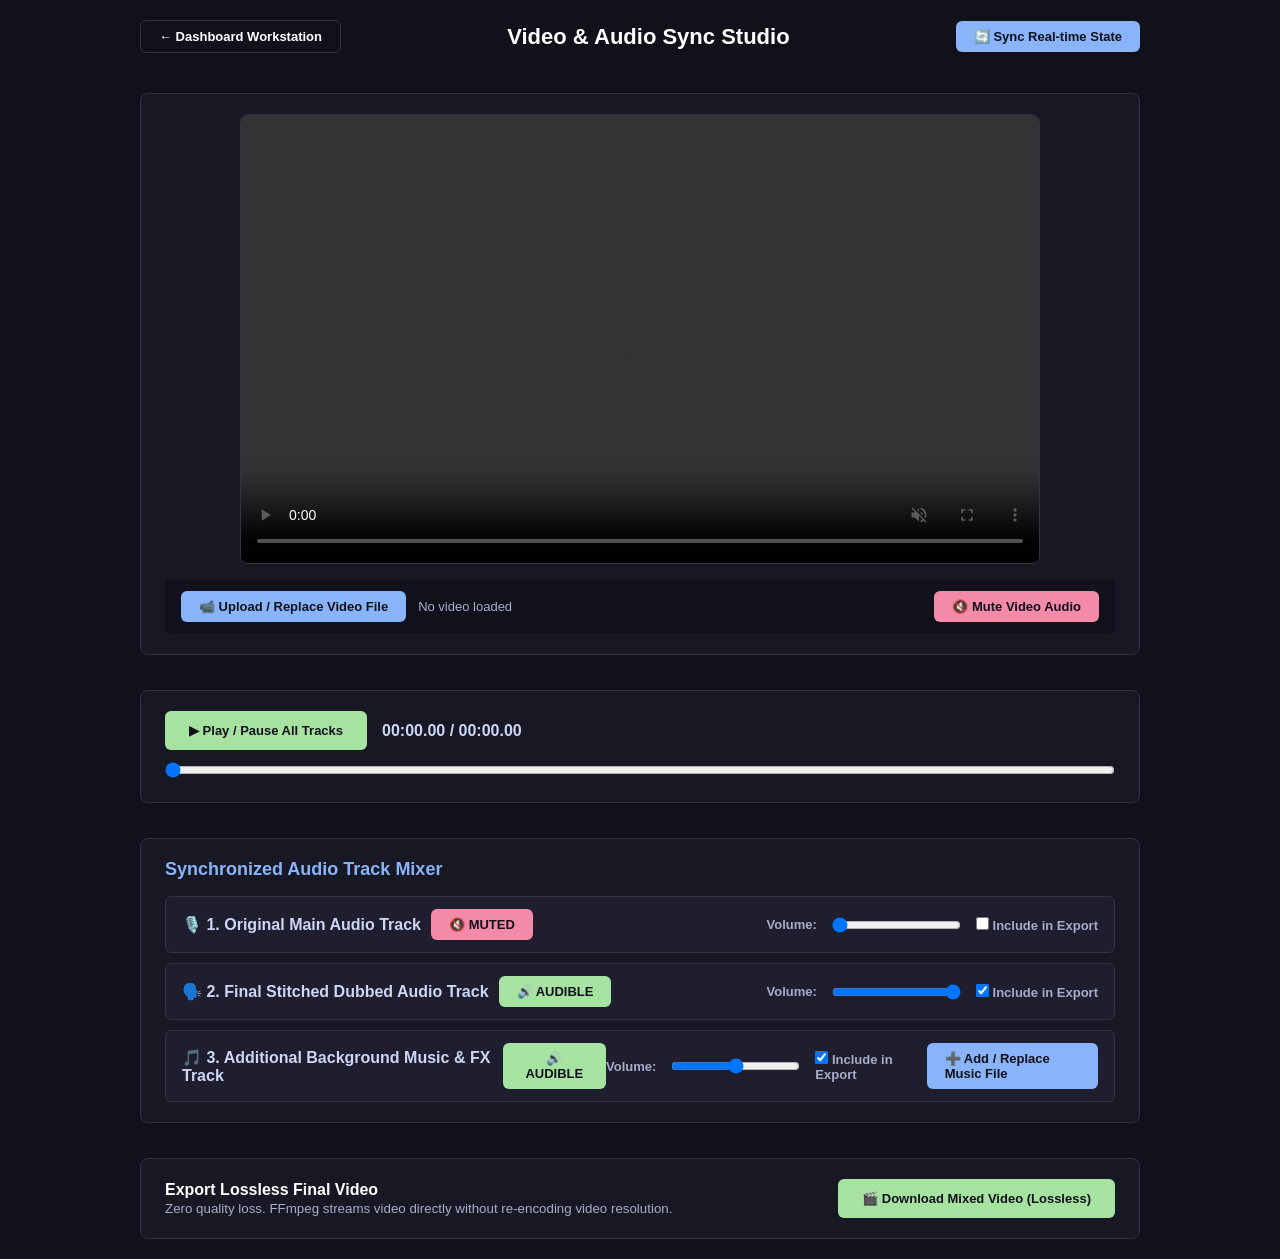
==== frontend/studio.html @ 8946fec8 "Initial commit: Ultimate Dub Studio workspace setup" ====
<!DOCTYPE html>
<html lang="en">
<head>
    <meta charset="UTF-8">
    <meta name="viewport" content="width=device-width, initial-scale=1.0">
    <title>Video & Audio Sync Studio — ULTIMATE DUB STUDIO</title>
    <link rel="stylesheet" href="styles.css">
</head>
<body style="padding: 20px;">

    <div class="container" style="max-width: 1000px; margin: 0 auto;">

        <!-- Header Controls Bar -->
        <div style="display: flex; justify-content: space-between; align-items: center; margin-bottom: 20px;">
            <button type="button" class="btn btn-outline" onclick="window.location.href='index.html'">← Dashboard Workstation</button>
            <h1 id="studio-title" style="font-size: 22px; color: #fff;">Video & Audio Sync Studio</h1>
            <button type="button" class="btn btn-blue" onclick="syncStudioState()">🔄 Sync Real-time State</button>
        </div>

        <!-- Video Player Card (16:9 YouTube Frame Ratio) -->
        <div class="card" style="text-align: center;">
            <div style="width: 100%; max-width: 800px; margin: 0 auto; aspect-ratio: 16 / 9; background: #000000; border-radius: 8px; overflow: hidden; display: flex; align-items: center; justify-content: center; border: 1px solid var(--card-border);">
                <video id="video-preview" controls style="width: 100%; height: 100%; object-fit: contain;">
                    <source id="video-source" src="" type="video/mp4">
                    Your browser does not support HTML5 video playback.
                </video>
            </div>

            <!-- Video Upload & Dedicated Audio Mute Toolbar -->
            <div class="action-bar" style="justify-content: space-between; align-items: center; margin-top: 15px; padding: 12px 16px; background: #11111b; border-radius: 6px;">
                <div style="display: flex; gap: 12px; align-items: center;">
                    <label for="video-file-input" class="btn btn-blue" style="margin: 0; cursor: pointer;">
                        📹 Upload / Replace Video File
                    </label>
                    <input type="file" id="video-file-input" accept="video/mp4,video/x-matroska,video/quicktime,video/x-msvideo,video/webm,.mp4,.mkv,.mov,.avi,.webm,.m4v" style="display: none;" onchange="uploadStudioVideoFile(this)">
                    <span id="video-filename-label" style="font-size: 13px; color: var(--text-muted);">No video loaded</span>
                </div>

                <button type="button" id="btn-mute-video" class="btn btn-red" onclick="toggleVideoMute()">
                    🔇 Mute Video Audio
                </button>
            </div>
        </div>

        <!-- Master Playback Seekbar & Controls -->
        <div class="card" style="margin-top: 15px;">
            <div style="display: flex; gap: 15px; align-items: center;">
                <button type="button" class="btn btn-green" style="padding: 12px 24px;" onclick="playPauseAllTracks()">▶ Play / Pause All Tracks</button>
                <span id="time-sync-master" class="time-code" style="font-size: 16px; font-weight: 700;">00:00.00 / 00:00.00</span>
            </div>
            <input type="range" id="master-seek-bar" min="0" value="0" step="0.01" style="width: 100%; margin-top: 12px;" oninput="onSeekMaster(this.value)">
        </div>

        <!-- Synchronized Multi-Track Audio Mixer -->
        <div class="card" style="margin-top: 15px;">
            <h2>Synchronized Audio Track Mixer</h2>

            <!-- Track 1: Original Main Audio -->
            <div class="project-card" style="margin-bottom: 10px;">
                <div style="display: flex; gap: 10px; align-items: center;">
                    <strong>🎙️ 1. Original Main Audio Track</strong>
                    <button type="button" id="btn-track1-mute" class="btn btn-red btn-sm" onclick="toggleTrackMute('track1')">🔇 MUTED</button>
                </div>
                <div style="display: flex; gap: 15px; align-items: center;">
                    <label>Volume:</label>
                    <input type="range" id="track1-vol" min="0" max="1" step="0.05" value="0" oninput="setTrackVolume('track1', this.value)">
                    <label><input type="checkbox" id="track1-export"> Include in Export</label>
                </div>
            </div>

            <!-- Track 2: Final Dubbed Audio Track -->
            <div class="project-card" style="margin-bottom: 10px;">
                <div style="display: flex; gap: 10px; align-items: center;">
                    <strong>🗣️ 2. Final Stitched Dubbed Audio Track</strong>
                    <button type="button" id="btn-track2-mute" class="btn btn-green btn-sm" onclick="toggleTrackMute('track2')">🔊 AUDIBLE</button>
                </div>
                <div style="display: flex; gap: 15px; align-items: center;">
                    <label>Volume:</label>
                    <input type="range" id="track2-vol" min="0" max="1" step="0.05" value="1" oninput="setTrackVolume('track2', this.value)">
                    <label><input type="checkbox" id="track2-export" checked> Include in Export</label>
                </div>
            </div>

            <!-- Track 3: Background Music & FX Track -->
            <div class="project-card">
                <div style="display: flex; gap: 10px; align-items: center;">
                    <strong>🎵 3. Additional Background Music & FX Track</strong>
                    <button type="button" id="btn-track3-mute" class="btn btn-green btn-sm" onclick="toggleTrackMute('track3')">🔊 AUDIBLE</button>
                </div>
                <div style="display: flex; gap: 15px; align-items: center;">
                    <label>Volume:</label>
                    <input type="range" id="track3-vol" min="0" max="1" step="0.05" value="0.5" oninput="setTrackVolume('track3', this.value)">
                    <label><input type="checkbox" id="track3-export" checked> Include in Export</label>
                    <label for="bgm-file-input" class="btn btn-blue btn-sm" style="margin: 0; cursor: pointer;">➕ Add / Replace Music File</label>
                    <input type="file" id="bgm-file-input" accept="audio/*" style="display: none;" onchange="uploadBgmFile(this)">
                </div>
            </div>
        </div>

        <!-- Export Action Card -->
        <div class="card" style="margin-top: 15px; display: flex; justify-content: space-between; align-items: center;">
            <div>
                <h3 style="color: #fff; font-size: 16px;">Export Lossless Final Video</h3>
                <small style="color: var(--text-muted);">Zero quality loss. FFmpeg streams video directly without re-encoding video resolution.</small>
            </div>
            <button type="button" class="btn btn-green" style="padding: 12px 24px;" onclick="exportLosslessVideo()">🎬 Download Mixed Video (Lossless)</button>
        </div>

    </div>

    <script src="studio.js"></script>
</body>
</html>
---- frontend/styles.css ----
:root {
    --bg-dark: #11111b;
    --card-bg: #181825;
    --card-border: #313244;
    --text-main: #cdd6f4;
    --text-muted: #a6adc8;
    --btn-green: #a6e3a1;
    --btn-blue: #89b4fa;
    --btn-red: #f38ba8;
    --btn-dark: #1e1e2e;
}

* {
    box-sizing: border-box;
    margin: 0;
    padding: 0;
    font-family: -apple-system, BlinkMacSystemFont, "Segoe UI", Roboto, Helvetica, Arial, sans-serif;
}

/* Centered 80% Viewport Container */
body {
    background-color: var(--bg-dark);
    color: var(--text-main);
    padding: 40px 0;
    display: flex;
    flex-direction: column;
    align-items: center;
    justify-content: flex-start;
    min-height: 100vh;
    width: 100vw;
    overflow-x: hidden;
}

/* Header constrained to 80% width and centered */
.app-header {
    width: 80vw;
    max-width: 1280px;
    display: flex;
    justify-content: space-between;
    align-items: center;
    margin-bottom: 25px;
}

.app-header h1 {
    font-size: 24px;
    font-weight: 800;
    color: #ffffff;
    letter-spacing: -0.5px;
}

.header-actions {
    display: flex;
    gap: 10px;
}

/* Main Container constrained to 80% width and centered */
.container {
    width: 80vw;
    max-width: 1280px;
    display: flex;
    flex-direction: column;
    gap: 20px;
    margin: 0 auto;
}

/* Card Section */
.card {
    background-color: var(--card-bg);
    border: 1px solid var(--card-border);
    border-radius: 8px;
    padding: 20px 24px;
    width: 100%;
}

.card h2 {
    font-size: 18px;
    font-weight: 700;
    margin-bottom: 16px;
    color: #89b4fa;
}

/* Form Elements */
.form-grid {
    display: grid;
    grid-template-columns: 1fr 1fr;
    gap: 16px;
}

.form-group {
    display: flex;
    flex-direction: column;
    gap: 6px;
}

.form-group.full-width {
    grid-column: 1 / -1;
}

label {
    font-size: 13px;
    font-weight: 600;
    color: var(--text-muted);
}

input[type="text"], select, textarea {
    background-color: var(--btn-dark);
    border: 1px solid var(--card-border);
    color: #ffffff;
    padding: 10px 14px;
    border-radius: 6px;
    font-size: 14px;
    width: 100%;
}

textarea:disabled, select:disabled, input:disabled {
    opacity: 0.5;
    cursor: not-allowed;
}

/* Pipeline Progress Stepper Bar */
.stepper-box {
    margin-top: 18px;
    display: flex;
    flex-direction: column;
    gap: 8px;
}

.stepper-box label {
    font-size: 11px;
    letter-spacing: 0.5px;
    text-transform: uppercase;
    color: var(--text-muted);
}

.stepper-bar {
    display: flex;
    align-items: center;
    justify-content: space-between;
    gap: 8px;
    background-color: #11111b;
    border: 1px solid var(--card-border);
    padding: 12px 18px;
    border-radius: 8px;
}

.step-badge {
    background-color: var(--btn-dark);
    border: 1px solid var(--card-border);
    padding: 6px 14px;
    border-radius: 20px;
    font-size: 12px;
    font-weight: 600;
    color: var(--text-muted);
    display: flex;
    align-items: center;
    gap: 6px;
}

.step-badge .num {
    background-color: #313244;
    width: 18px;
    height: 18px;
    border-radius: 50%;
    display: inline-flex;
    justify-content: center;
    align-items: center;
    font-size: 10px;
    color: #ffffff;
}

.step-arrow {
    color: var(--card-border);
    font-size: 12px;
}

.step-badge.active {
    border-color: var(--btn-green);
    color: var(--btn-green);
    box-shadow: 0 0 10px rgba(166, 227, 161, 0.2);
}

.step-badge.completed {
    background-color: rgba(166, 227, 161, 0.1);
    border-color: var(--btn-green);
    color: var(--btn-green);
}

/* Action Buttons */
.action-bar {
    display: flex;
    gap: 10px;
    margin-top: 16px;
}

.btn {
    padding: 8px 18px;
    border-radius: 6px;
    border: none;
    font-weight: 600;
    font-size: 13px;
    cursor: pointer;
    transition: opacity 0.2s ease;
}

.btn-green { background-color: var(--btn-green); color: #11111b; }
.btn-blue { background-color: var(--btn-blue); color: #11111b; }
.btn-red { background-color: var(--btn-red); color: #11111b; }
.btn-outline { background-color: transparent; border: 1px solid var(--card-border); color: #ffffff; }
.btn-full { width: 100%; }

.btn:hover { opacity: 0.88; }
.btn:disabled { opacity: 0.4; cursor: not-allowed; }

/* Log Box */
.log-box {
    background-color: #0b0b12;
    border: 1px solid var(--card-border);
    border-radius: 6px;
    padding: 14px;
    height: 180px;
    overflow-y: auto;
    font-family: monospace;
    font-size: 13px;
    color: var(--btn-green);
    line-height: 1.6;
}

/* Waveforms Grid */
.waveform-grid {
    display: grid;
    grid-template-columns: 1fr 1fr;
    gap: 16px;
}

.audio-card {
    background-color: var(--btn-dark);
    border: 1px solid var(--card-border);
    border-radius: 6px;
    padding: 12px;
}

.audio-card-header {
    display: flex;
    justify-content: space-between;
    font-size: 12px;
    margin-bottom: 8px;
    color: var(--text-muted);
}

/* History Modal Overlay */
.modal {
    display: none;
    position: fixed;
    top: 0;
    left: 0;
    width: 100vw;
    height: 100vh;
    background-color: rgba(0, 0, 0, 0.75);
    backdrop-filter: blur(4px);
    z-index: 9999;
}

.modal-content {
    position: absolute;
    top: 50%;
    left: 50%;
    transform: translate(-50%, -50%);
    background-color: var(--card-bg);
    border: 1px solid var(--card-border);
    border-radius: 10px;
    width: 90%;
    max-width: 600px;
    padding: 20px 24px;
}

.modal-header {
    display: flex;
    justify-content: space-between;
    align-items: center;
    margin-bottom: 16px;
}

.modal-header h3 {
    color: #ffffff;
    font-size: 18px;
}

.close-btn {
    background: none;
    border: none;
    color: var(--text-muted);
    font-size: 24px;
    cursor: pointer;
}

.project-grid {
    display: flex;
    flex-direction: column;
    gap: 10px;
    max-height: 360px;
    overflow-y: auto;
}

.project-card {
    background-color: var(--btn-dark);
    border: 1px solid var(--card-border);
    padding: 12px 16px;
    border-radius: 6px;
    display: flex;
    justify-content: space-between;
    align-items: center;
}
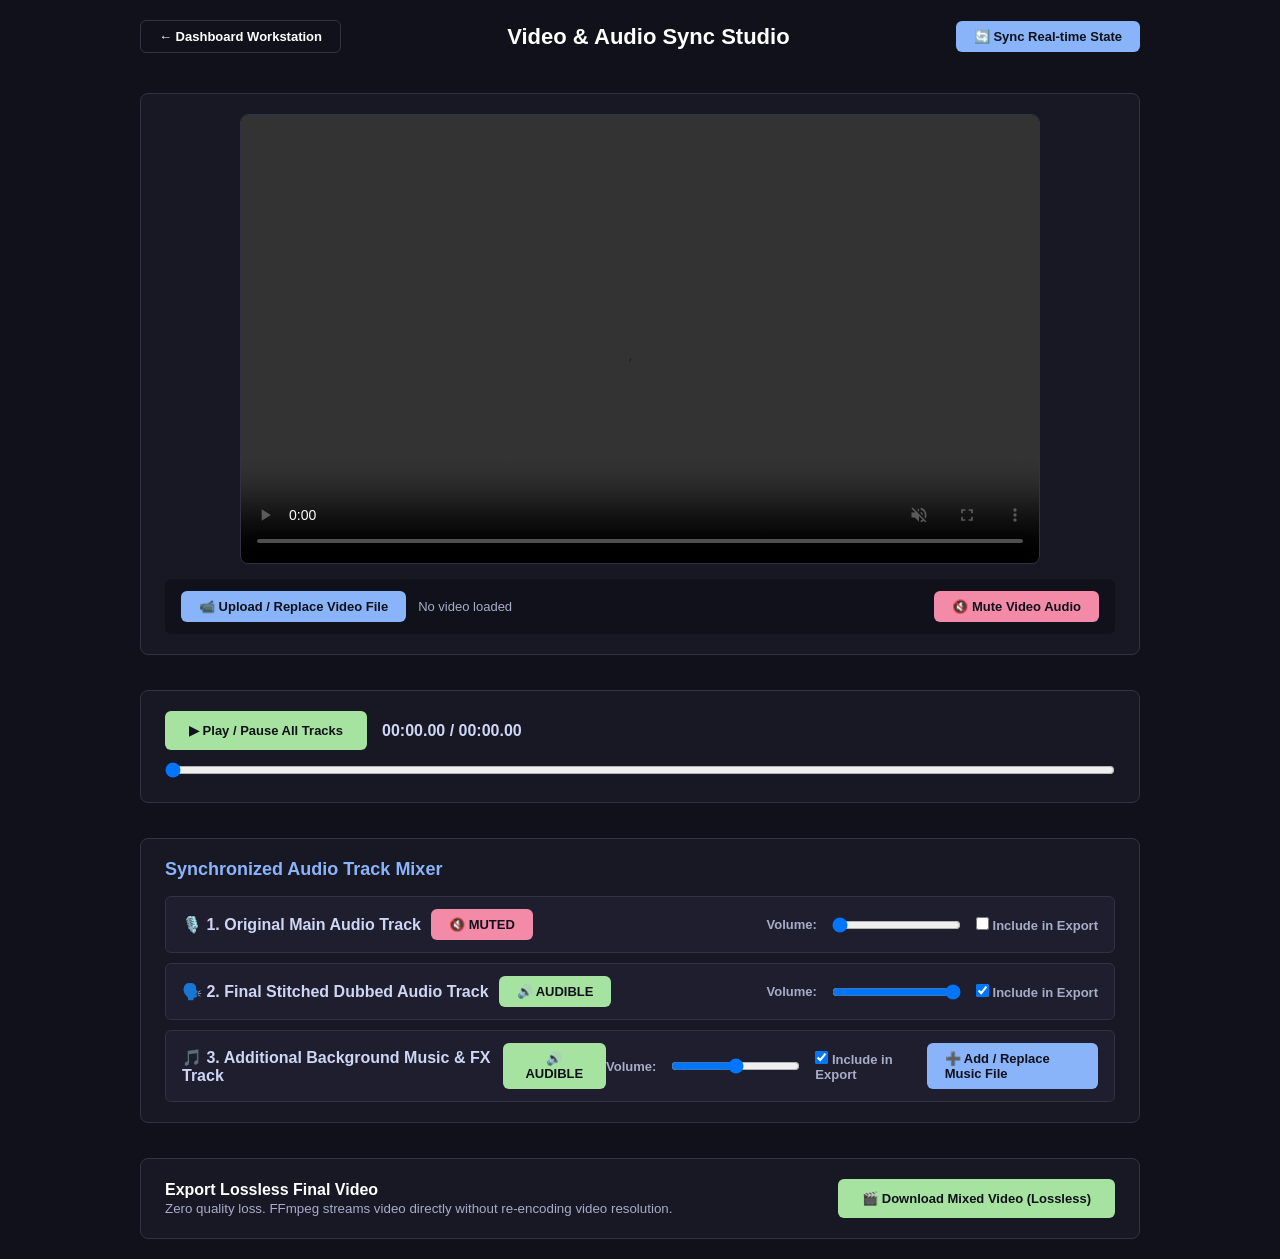
==== commit 418cd397: "feat: convert ULTIMATE DUB STUDIO to Progressive Web App (PWA) for macOS M2" ====
--- a/frontend/studio.html
+++ b/frontend/studio.html
@@ -5,6 +5,12 @@
     <meta name="viewport" content="width=device-width, initial-scale=1.0">
     <title>Video & Audio Sync Studio — ULTIMATE DUB STUDIO</title>
     <link rel="stylesheet" href="styles.css">
+    <link rel="manifest" href="manifest.json">
+    <meta name="theme-color" content="#11111b">
+    <meta name="apple-mobile-web-app-capable" content="yes">
+    <meta name="apple-mobile-web-app-status-bar-style" content="black-translucent">
+    <meta name="apple-mobile-web-app-title" content="Dub Studio">
+    <link rel="apple-touch-icon" href="icons/icon-192.png">
 </head>
 <body style="padding: 20px;">
 
